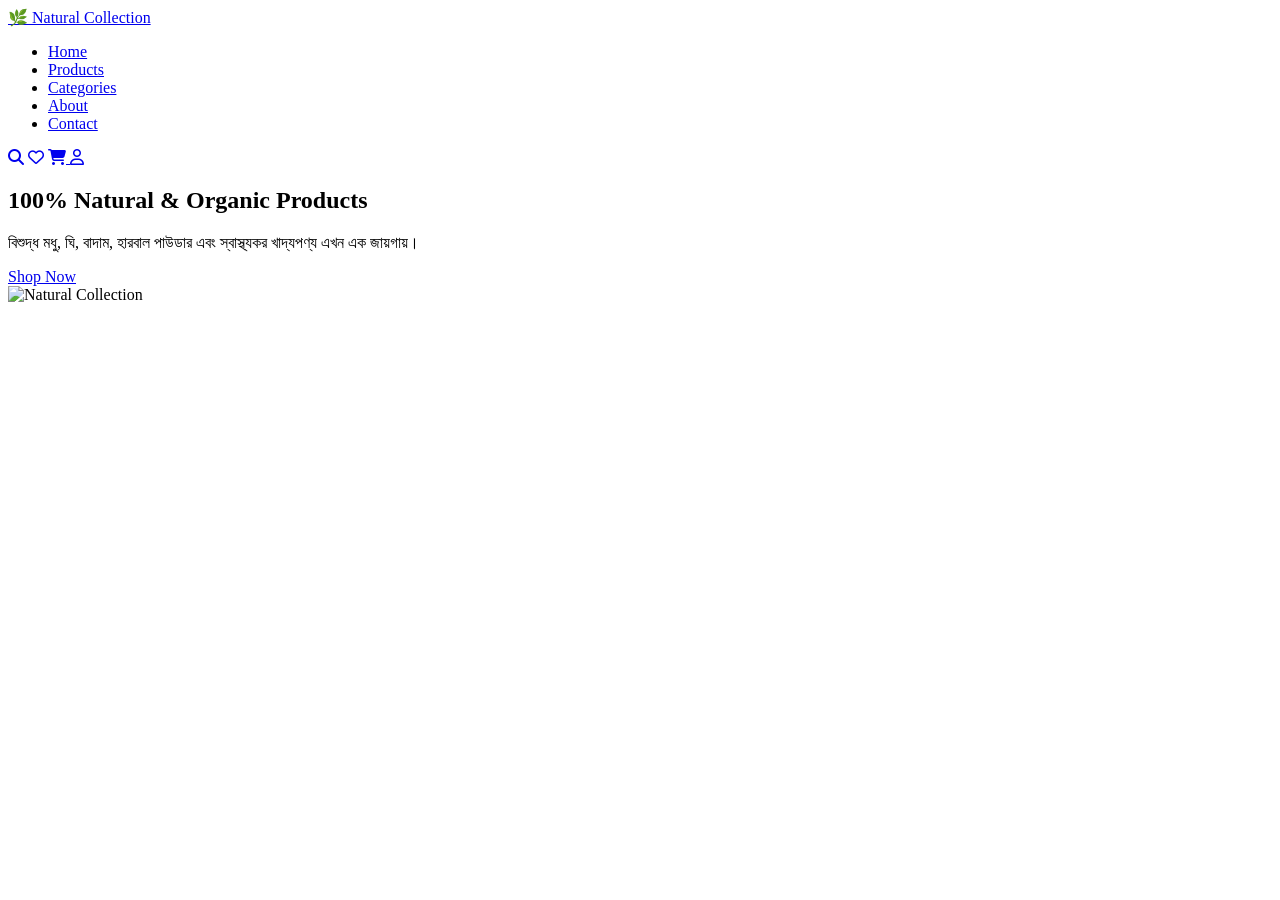
==== index.html @ c3b78775 "Create index.html for Natural Collection website Initial HTML structure for the Natural Collection w" ====
<!DOCTYPE html>
<html lang="en">

<head>

<meta charset="UTF-8">

<meta name="viewport" content="width=device-width, initial-scale=1.0">

<title>Natural Collection | Premium Organic Store</title>

<meta name="description"
content="Natural Collection - বাংলাদেশের বিশ্বস্ত প্রাকৃতিক ও হারবাল পণ্যের অনলাইন স্টোর।">

<link rel="stylesheet" href="css/style.css">

<link rel="preconnect" href="https://fonts.googleapis.com">

<link rel="preconnect" href="https://fonts.gstatic.com" crossorigin>

<link href="https://fonts.googleapis.com/css2?family=Poppins:wght@300;400;500;600;700&display=swap" rel="stylesheet">

<link rel="stylesheet"
href="https://cdnjs.cloudflare.com/ajax/libs/font-awesome/6.6.0/css/all.min.css">

</head>

<body>

<!-- Header -->

<header>

<div class="container">

<nav class="navbar">

<a href="index.html" class="logo">

🌿 Natural Collection

</a>

<ul class="nav-links">

<li><a href="index.html">Home</a></li>

<li><a href="products.html">Products</a></li>

<li><a href="#">Categories</a></li>

<li><a href="#">About</a></li>

<li><a href="#">Contact</a></li>

</ul>

<div class="nav-icons">

<a href="#"><i class="fa-solid fa-magnifying-glass"></i></a>

<a href="#"><i class="fa-regular fa-heart"></i></a>

<a href="cart.html">

<i class="fa-solid fa-cart-shopping"></i>

</a>

<a href="login.html">

<i class="fa-regular fa-user"></i>

</a>

</div>

</nav>

</div>

</header>

<!-- Hero Section -->

<section class="hero">

<div class="container hero-content">

<div class="hero-text">

<h1>

100% Natural & Organic Products

</h1>

<p>

বিশুদ্ধ মধু, ঘি, বাদাম, হারবাল পাউডার এবং স্বাস্থ্যকর খাদ্যপণ্য এখন এক জায়গায়।

</p>

<a href="products.html" class="btn">

Shop Now

</a>

</div>

<div class="hero-image">

<img src="images/hero.png" alt="Natural Collection">

</div>

</div>

</section>
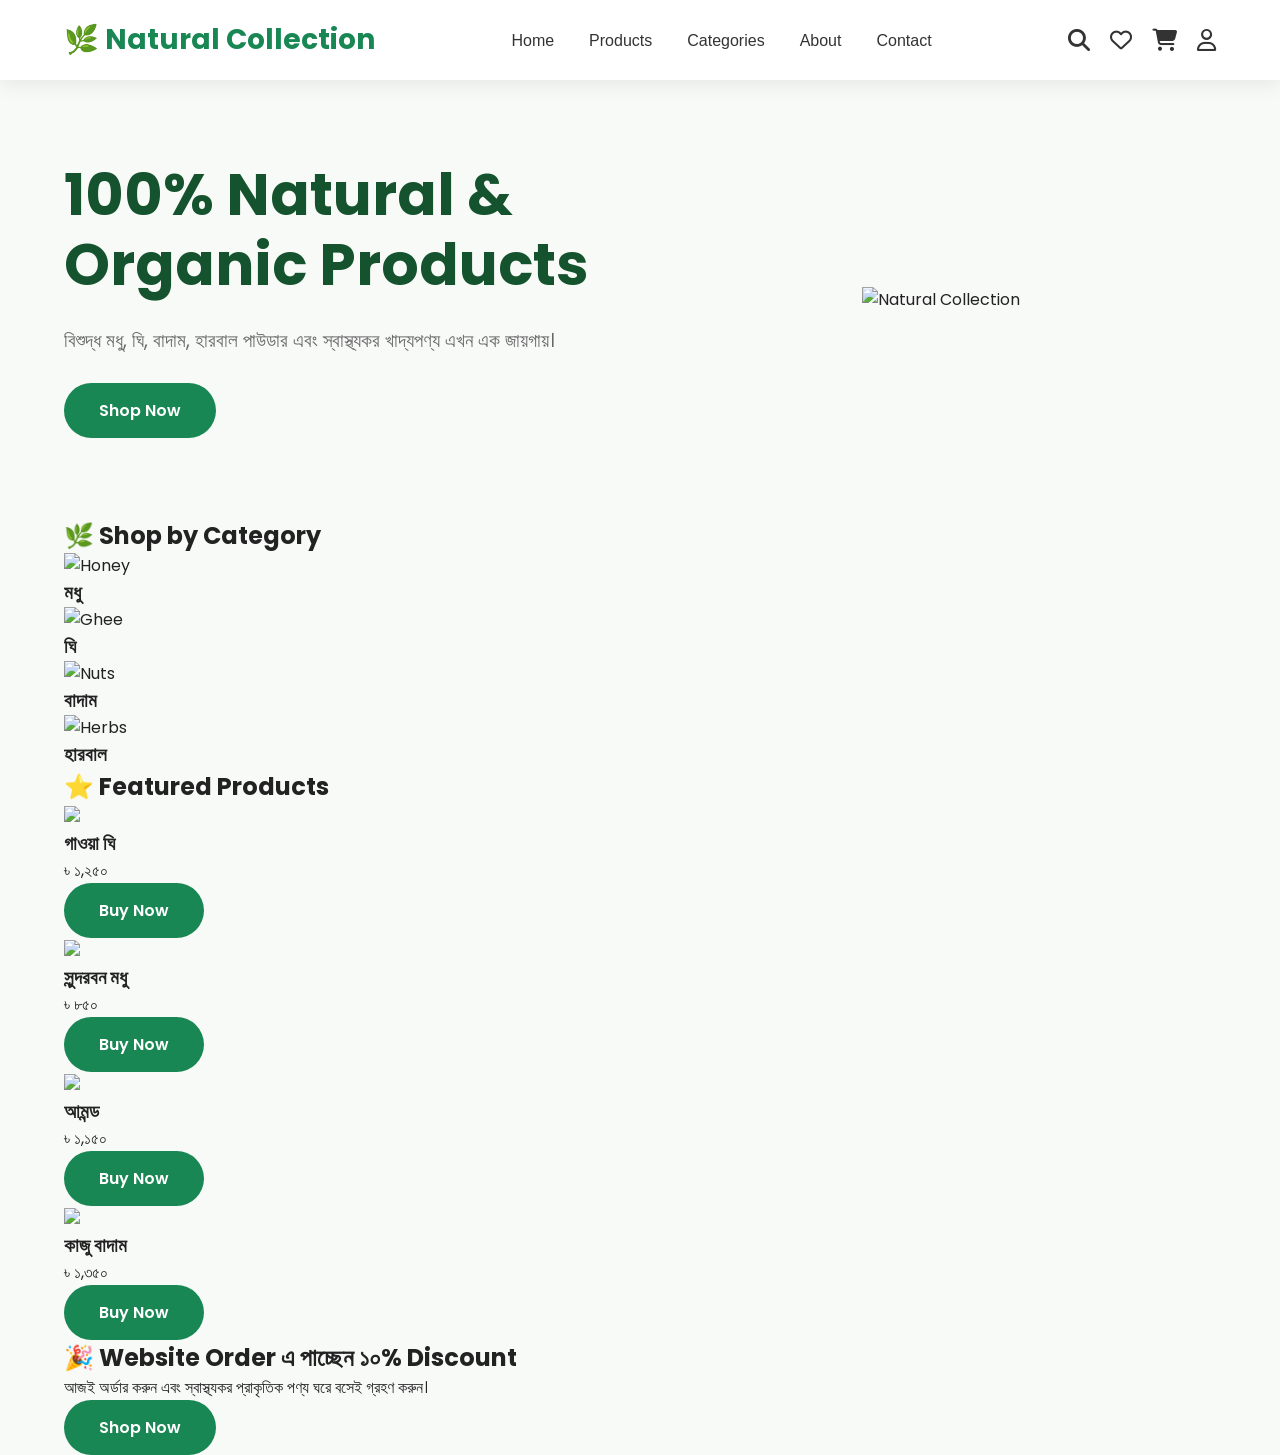
==== commit 450735d6: "Add categories and featured products sections Added sections for categories, featured products, and " ====
--- a/index.html
+++ b/index.html
@@ -118,3 +118,156 @@
 </div>
 
 </section>
+<!-- ==========================
+Categories
+========================== -->
+
+<section class="categories">
+
+<div class="container">
+
+<h2 class="section-title">
+
+🌿 Shop by Category
+
+</h2>
+
+<div class="category-grid">
+
+<div class="category-card">
+
+<img src="images/honey.png" alt="Honey">
+
+<h3>মধু</h3>
+
+</div>
+
+<div class="category-card">
+
+<img src="images/ghee.png" alt="Ghee">
+
+<h3>ঘি</h3>
+
+</div>
+
+<div class="category-card">
+
+<img src="images/nuts.png" alt="Nuts">
+
+<h3>বাদাম</h3>
+
+</div>
+
+<div class="category-card">
+
+<img src="images/herbs.png" alt="Herbs">
+
+<h3>হারবাল</h3>
+
+</div>
+
+</div>
+
+</div>
+
+</section>
+
+<!-- ==========================
+Featured Products
+========================== -->
+
+<section class="featured">
+
+<div class="container">
+
+<h2 class="section-title">
+
+⭐ Featured Products
+
+</h2>
+
+<div class="product-grid">
+
+<div class="product-card">
+
+<img src="images/ghee.png">
+
+<h3>গাওয়া ঘি</h3>
+
+<p>৳ ১,২৫০</p>
+
+<a href="#" class="btn">Buy Now</a>
+
+</div>
+
+<div class="product-card">
+
+<img src="images/honey.png">
+
+<h3>সুন্দরবন মধু</h3>
+
+<p>৳ ৮৫০</p>
+
+<a href="#" class="btn">Buy Now</a>
+
+</div>
+
+<div class="product-card">
+
+<img src="images/almond.png">
+
+<h3>আমন্ড</h3>
+
+<p>৳ ১,১৫০</p>
+
+<a href="#" class="btn">Buy Now</a>
+
+</div>
+
+<div class="product-card">
+
+<img src="images/cashew.png">
+
+<h3>কাজু বাদাম</h3>
+
+<p>৳ ১,৩৫০</p>
+
+<a href="#" class="btn">Buy Now</a>
+
+</div>
+
+</div>
+
+</div>
+
+</section>
+
+<!-- ==========================
+Offer Banner
+========================== -->
+
+<section class="offer">
+
+<div class="container">
+
+<h2>
+
+🎉 Website Order এ পাচ্ছেন ১০% Discount
+
+</h2>
+
+<p>
+
+আজই অর্ডার করুন এবং স্বাস্থ্যকর প্রাকৃতিক পণ্য ঘরে বসেই গ্রহণ করুন।
+
+</p>
+
+<a href="products.html" class="btn">
+
+Shop Now
+
+</a>
+
+</div>
+
+</section>
--- a/css/style.css
+++ b/css/style.css
@@ -0,0 +1,246 @@
+/* ==========================================
+Natural Collection V2
+Premium Style
+========================================== */
+
+*{
+    margin:0;
+    padding:0;
+    box-sizing:border-box;
+}
+
+body{
+
+    font-family:'Poppins',sans-serif;
+
+    background:#f8faf8;
+
+    color:#222;
+
+}
+
+.container{
+
+    width:90%;
+
+    max-width:1280px;
+
+    margin:auto;
+
+}
+
+/* ==========================
+Navbar
+========================== */
+
+header{
+
+    background:#ffffff;
+
+    position:sticky;
+
+    top:0;
+
+    z-index:999;
+
+    box-shadow:0 4px 20px rgba(0,0,0,.08);
+
+}
+
+.navbar{
+
+    display:flex;
+
+    justify-content:space-between;
+
+    align-items:center;
+
+    height:80px;
+
+}
+
+.logo{
+
+    font-size:28px;
+
+    font-weight:700;
+
+    color:#198754;
+
+    text-decoration:none;
+
+}
+
+.nav-links{
+
+    display:flex;
+
+    gap:35px;
+
+    list-style:none;
+
+}
+
+.nav-links a{
+
+    text-decoration:none;
+
+    color:#333;
+
+    font-weight:500;
+
+    transition:.3s;
+
+}
+
+.nav-links a:hover{
+
+    color:#198754;
+
+}
+
+.nav-icons{
+
+    display:flex;
+
+    gap:20px;
+
+}
+
+.nav-icons a{
+
+    color:#333;
+
+    font-size:22px;
+
+    transition:.3s;
+
+}
+
+.nav-icons a:hover{
+
+    color:#198754;
+
+}
+
+/* ==========================
+Hero
+========================== */
+
+.hero{
+
+    padding:80px 0;
+
+}
+
+.hero-content{
+
+    display:flex;
+
+    align-items:center;
+
+    justify-content:space-between;
+
+    gap:50px;
+
+}
+
+.hero-text{
+
+    flex:1;
+
+}
+
+.hero-text h1{
+
+    font-size:58px;
+
+    line-height:1.2;
+
+    color:#14532d;
+
+}
+
+.hero-text p{
+
+    margin:25px 0;
+
+    font-size:19px;
+
+    color:#666;
+
+    line-height:1.8;
+
+}
+
+.btn{
+
+    display:inline-block;
+
+    padding:15px 35px;
+
+    border-radius:50px;
+
+    background:#198754;
+
+    color:#fff;
+
+    text-decoration:none;
+
+    font-weight:600;
+
+    transition:.3s;
+
+}
+
+.btn:hover{
+
+    background:#157347;
+
+    transform:translateY(-3px);
+
+}
+
+.hero-image{
+
+    flex:1;
+
+    text-align:center;
+
+}
+
+.hero-image img{
+
+    width:100%;
+
+    max-width:520px;
+
+}
+
+/* ==========================
+Responsive
+========================== */
+
+@media(max-width:991px){
+
+.hero-content{
+
+flex-direction:column;
+
+text-align:center;
+
+}
+
+.hero-text h1{
+
+font-size:40px;
+
+}
+
+.nav-links{
+
+display:none;
+
+}
+
+}
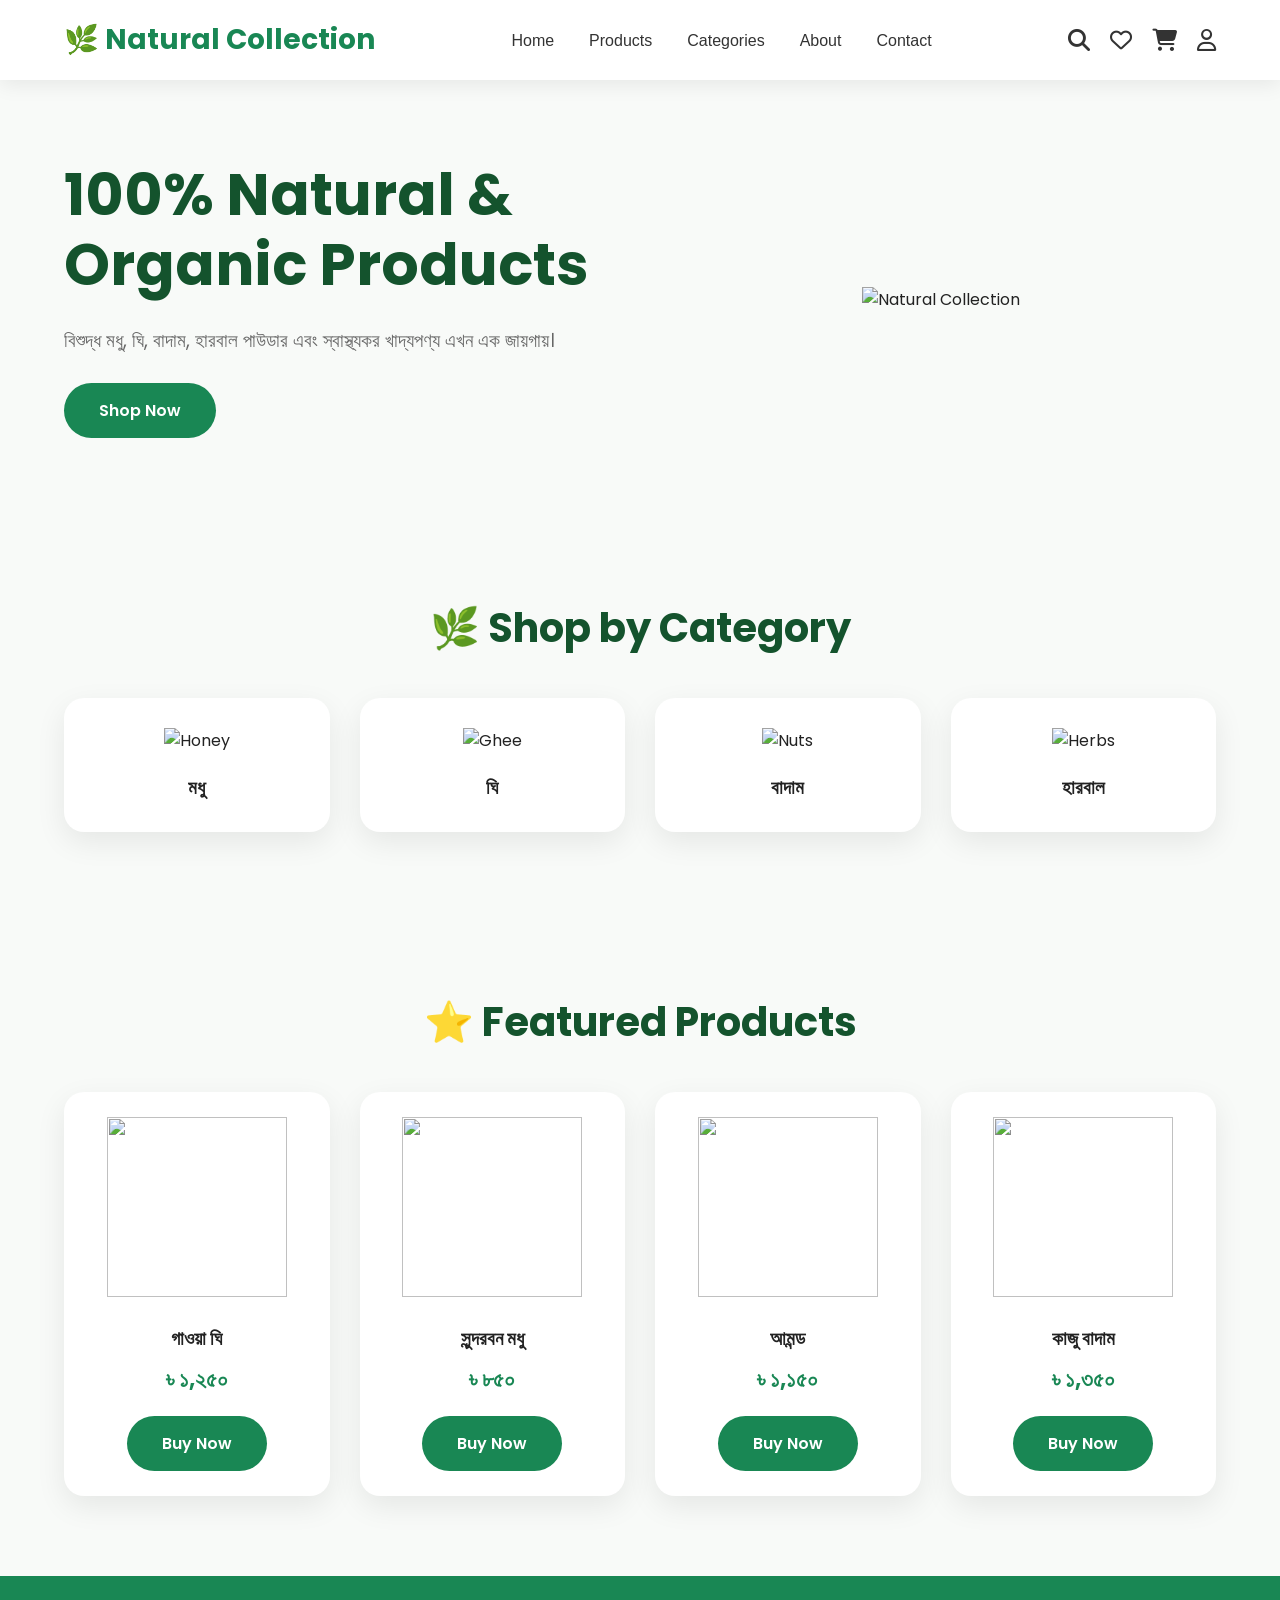
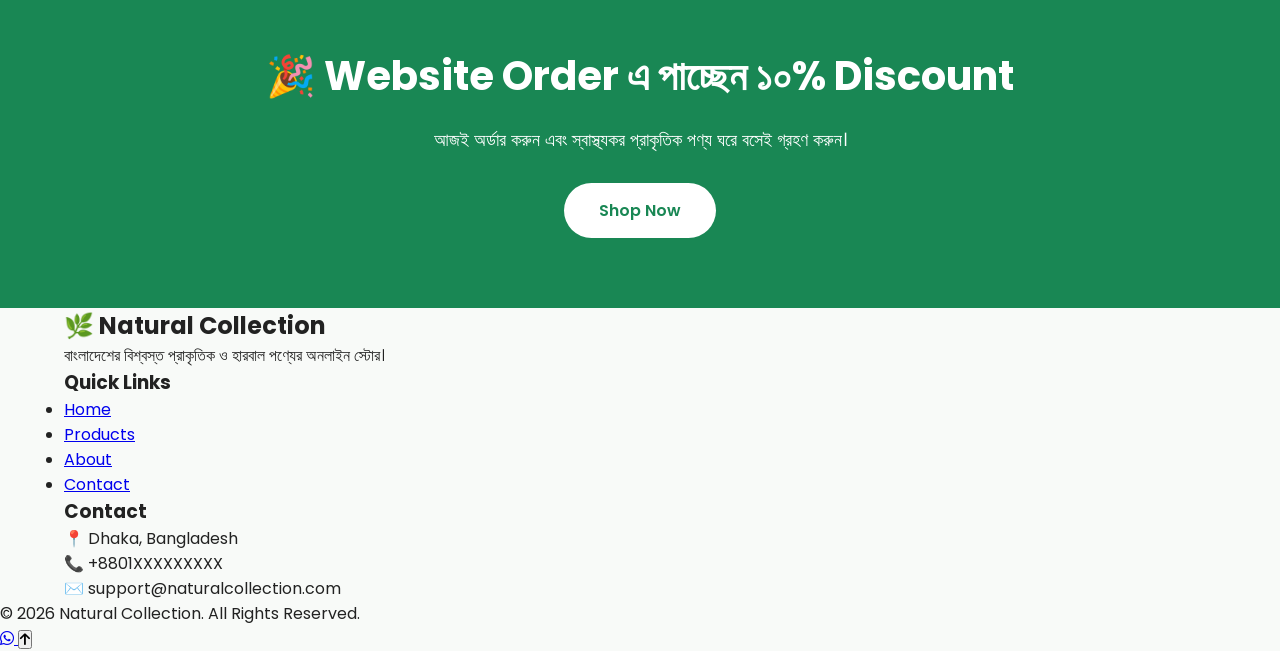
==== commit a475a4ee: "Add footer section with contact and quick links" ====
--- a/index.html
+++ b/index.html
@@ -271,3 +271,88 @@
 </div>
 
 </section>
+<!-- ==========================
+Footer
+========================== -->
+
+<footer class="footer">
+
+<div class="container footer-grid">
+
+<div>
+
+<h2>🌿 Natural Collection</h2>
+
+<p>
+
+বাংলাদেশের বিশ্বস্ত প্রাকৃতিক ও হারবাল পণ্যের অনলাইন স্টোর।
+
+</p>
+
+</div>
+
+<div>
+
+<h3>Quick Links</h3>
+
+<ul>
+
+<li><a href="index.html">Home</a></li>
+
+<li><a href="products.html">Products</a></li>
+
+<li><a href="#">About</a></li>
+
+<li><a href="#">Contact</a></li>
+
+</ul>
+
+</div>
+
+<div>
+
+<h3>Contact</h3>
+
+<p>📍 Dhaka, Bangladesh</p>
+
+<p>📞 +8801XXXXXXXXX</p>
+
+<p>✉️ support@naturalcollection.com</p>
+
+</div>
+
+</div>
+
+<div class="copyright">
+
+© 2026 Natural Collection. All Rights Reserved.
+
+</div>
+
+</footer>
+
+<!-- WhatsApp Button -->
+
+<a
+href="https://wa.me/8801XXXXXXXXX"
+class="whatsapp"
+target="_blank">
+
+<i class="fa-brands fa-whatsapp"></i>
+
+</a>
+
+<!-- Back To Top -->
+
+<button
+id="topBtn">
+
+<i class="fa-solid fa-arrow-up"></i>
+
+</button>
+
+<script src="js/app.js"></script>
+
+</body>
+
+</html>
--- a/css/style.css
+++ b/css/style.css
@@ -244,3 +244,212 @@
 }
 
 }
+/* ==========================
+Section Title
+========================== */
+
+.section-title{
+
+text-align:center;
+
+font-size:40px;
+
+margin-bottom:40px;
+
+color:#14532d;
+
+}
+
+/* ==========================
+Categories
+========================== */
+
+.categories{
+
+padding:80px 0;
+
+}
+
+.category-grid{
+
+display:grid;
+
+grid-template-columns:repeat(4,1fr);
+
+gap:30px;
+
+}
+
+.category-card{
+
+background:#fff;
+
+padding:30px;
+
+border-radius:20px;
+
+text-align:center;
+
+box-shadow:0 10px 30px rgba(0,0,0,.08);
+
+transition:.3s;
+
+cursor:pointer;
+
+}
+
+.category-card:hover{
+
+transform:translateY(-10px);
+
+}
+
+.category-card img{
+
+width:100px;
+
+height:100px;
+
+object-fit:contain;
+
+margin-bottom:20px;
+
+}
+
+/* ==========================
+Products
+========================== */
+
+.featured{
+
+padding:80px 0;
+
+}
+
+.product-grid{
+
+display:grid;
+
+grid-template-columns:repeat(4,1fr);
+
+gap:30px;
+
+}
+
+.product-card{
+
+background:#fff;
+
+padding:25px;
+
+border-radius:20px;
+
+box-shadow:0 10px 30px rgba(0,0,0,.08);
+
+text-align:center;
+
+transition:.3s;
+
+}
+
+.product-card:hover{
+
+transform:translateY(-10px);
+
+}
+
+.product-card img{
+
+width:180px;
+
+height:180px;
+
+object-fit:contain;
+
+}
+
+.product-card h3{
+
+margin:20px 0 10px;
+
+}
+
+.product-card p{
+
+font-size:22px;
+
+font-weight:bold;
+
+color:#198754;
+
+margin-bottom:20px;
+
+}
+
+/* ==========================
+Offer
+========================== */
+
+.offer{
+
+background:#198754;
+
+color:#fff;
+
+padding:70px 20px;
+
+text-align:center;
+
+}
+
+.offer h2{
+
+font-size:40px;
+
+margin-bottom:20px;
+
+}
+
+.offer p{
+
+font-size:18px;
+
+margin-bottom:30px;
+
+}
+
+.offer .btn{
+
+background:#fff;
+
+color:#198754;
+
+}
+
+/* ==========================
+Responsive
+========================== */
+
+@media(max-width:991px){
+
+.category-grid,
+
+.product-grid{
+
+grid-template-columns:repeat(2,1fr);
+
+}
+
+}
+
+@media(max-width:600px){
+
+.category-grid,
+
+.product-grid{
+
+grid-template-columns:1fr;
+
+}
+
+}
